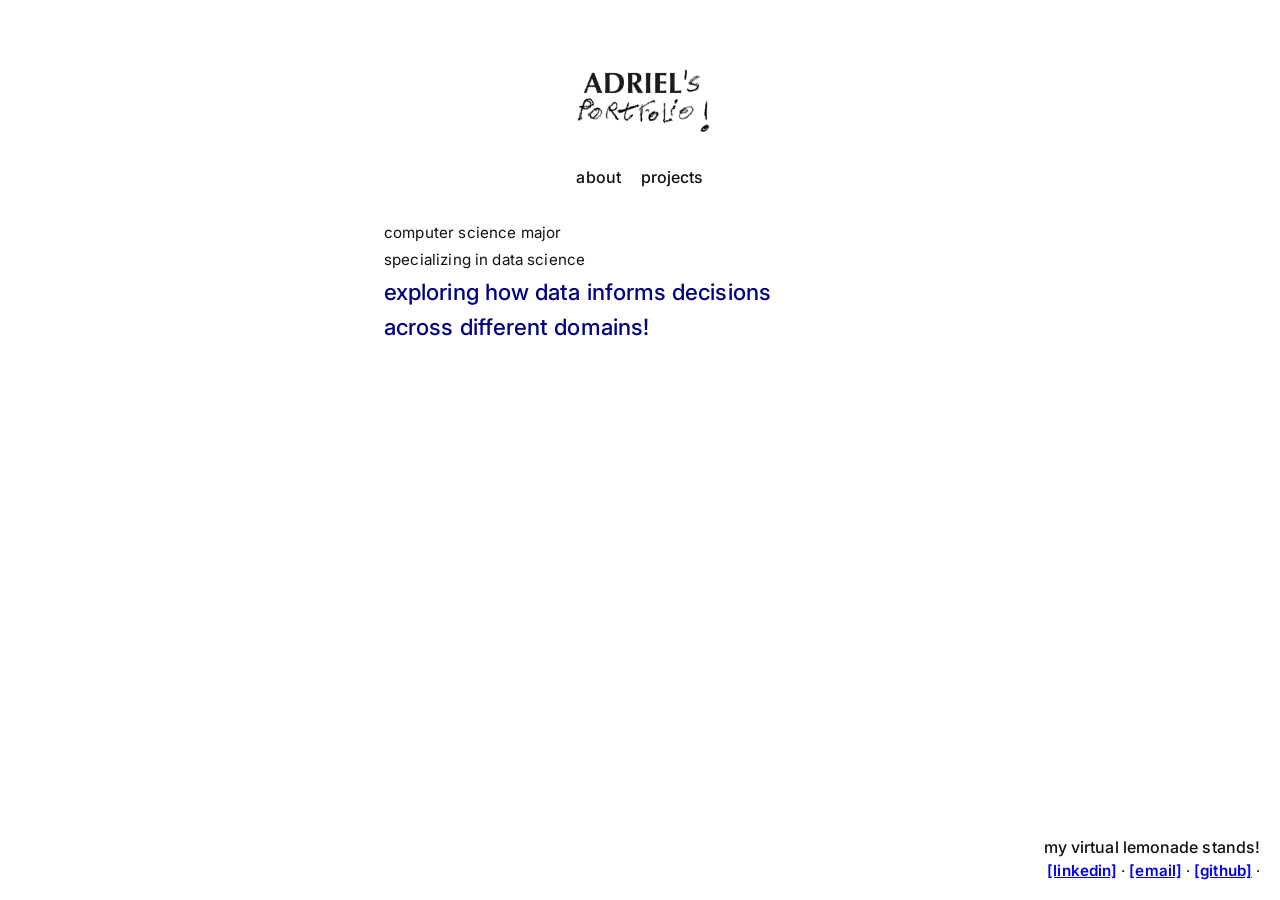
==== index.html @ 5a6264ba "update" ====
<!DOCTYPE html>
<html lang="en">
<head>
  <meta charset="UTF-8">
  <meta name="viewport" content="width=device-width, initial-scale=1.0">
  <title>adriel hakiem</title>
  <link rel="preconnect" href="https://fonts.googleapis.com">
  <link rel="preconnect" href="https://fonts.gstatic.com" crossorigin>
  <link href="https://fonts.googleapis.com/css2?family=Inter:wght@300;400;500;600&display=swap" rel="stylesheet">
  <style>
    * {
      box-sizing: border-box;
      margin: 0;
      padding: 0;
    }
    .contact-blurb {
      position: fixed;
      right: 20px;
      bottom: 20px;
      text-align: right;
      max-width: 90vw;
      z-index: 10;
    }
    .contact-blurb .heading {
      font-size: 1rem;
      font-weight: 500;
      color: #111111;
      margin-bottom: 0.25rem;
    }
    .contact-blurb .links {
      font-size: 0.95rem;
    }
    .contact-blurb .links a {
      font-weight: 600; /* bold */
    }
    body {
      font-family: 'Inter', system-ui, -apple-system, 'Segoe UI', Roboto, 'Helvetica Neue', Arial, sans-serif;
      -webkit-font-smoothing: antialiased;
      -moz-osx-font-smoothing: grayscale;
      background-color: #ffffff;
      color: #111111;
      display: flex;
      flex-direction: column;
      align-items: center;
      justify-content: flex-start;
      min-height: 100vh;
      padding-top: 3.5rem;
      text-align: center;
      text-transform: lowercase;
      letter-spacing: 0.005em;
    }
    .logo {
      max-width: 180px;
      height: auto;
      margin-bottom: 1.25rem;
    }
    nav {
      display: flex;
      gap: 1.25rem;
      margin-bottom: 2.25rem;
    }
    nav a {
      text-decoration: none;
      color: #111111;
      font-weight: 500;
      transition: opacity 0.2s ease;
    }
    nav a:hover {
      opacity: 0.7;
      text-decoration: none;
    }
    .section-title {
      font-size: 1.25rem;
      font-weight: bold;
      text-decoration: underline;
      margin: 2rem 0 1rem;
    }
    .entry {
      font-size: 1rem;
      margin-bottom: 2rem;
    }
    .tag {
      font-size: 0.95rem;
      color: #111111; /* black */
      margin-bottom: 0.5rem;
      letter-spacing: 0.01em;
      font-weight: 400;
    }
    .subhead {
      font-size: 1.4rem;
      line-height: 1.35;
      font-weight: 500;
      margin-bottom: 0.25rem;
      color: #000080; /* navy */
    }
    .intro {
      width: 100%;
      max-width: 560px;
      margin: 0 auto;
      padding: 0 24px;
      text-align: left;
    }

    @media (max-width: 768px) {
      body {
        padding-top: 3rem;
      }
      .logo {
        max-width: 138px;
        margin-bottom: 1rem;
      }
      nav {
        gap: 1rem;
        margin-bottom: 1.75rem;
      }
      .section-title {
        font-size: 1.1rem;
        margin: 1.5rem 0 1rem;
      }
      .entry {
        font-size: 0.95rem;
        margin-bottom: 1.5rem;
      }
      .tag {
        font-size: 0.9rem;
      }
      .subhead {
        font-size: 1.2rem;
      }
      .intro {
        max-width: 540px;
        padding: 0 16px;
      }
      .contact-blurb {
        right: 16px;
        bottom: 16px;
      }
      .contact-blurb .heading {
        font-size: 0.95rem;
      }
      .contact-blurb .links {
        font-size: 0.9rem;
      }
    }
  </style>
</head>
<body>
  <img src="images/logo_transparent-2.png" alt="adriel hakiem logo" class="logo">

  <nav>
    <a href="index.html">about</a>
    <a href="projects.html">projects</a>
  </nav>

  <div class="intro">
    <p class="tag">computer science major</p>
    <p class="tag">specializing in data science</p>
    <h2 class="subhead">exploring how data informs decisions</h2>
    <h2 class="subhead">across different domains!</h2>
  </div>

  <div class="contact-blurb">
    <div class="heading">my virtual lemonade stands!</div>
    <div class="links">
      <a href="https://www.linkedin.com/in/adrielhakiem/" target="_blank" rel="noopener noreferrer">[linkedin]</a> &middot;
      <a href="mailto:adrielhakiiem@gmail.com">[email]</a> &middot;
      <a href="https://github.com/adrielhakiiem" target="_blank" rel="noopener noreferrer">[github]</a> &middot;
      <!-- <a href="https://www.goodreads.com/user/show/137250858-adriel-hakiem" target="_blank" rel="noopener noreferrer">[goodreads]</a> --> 
    </div>
  </div>
</body>
</html>
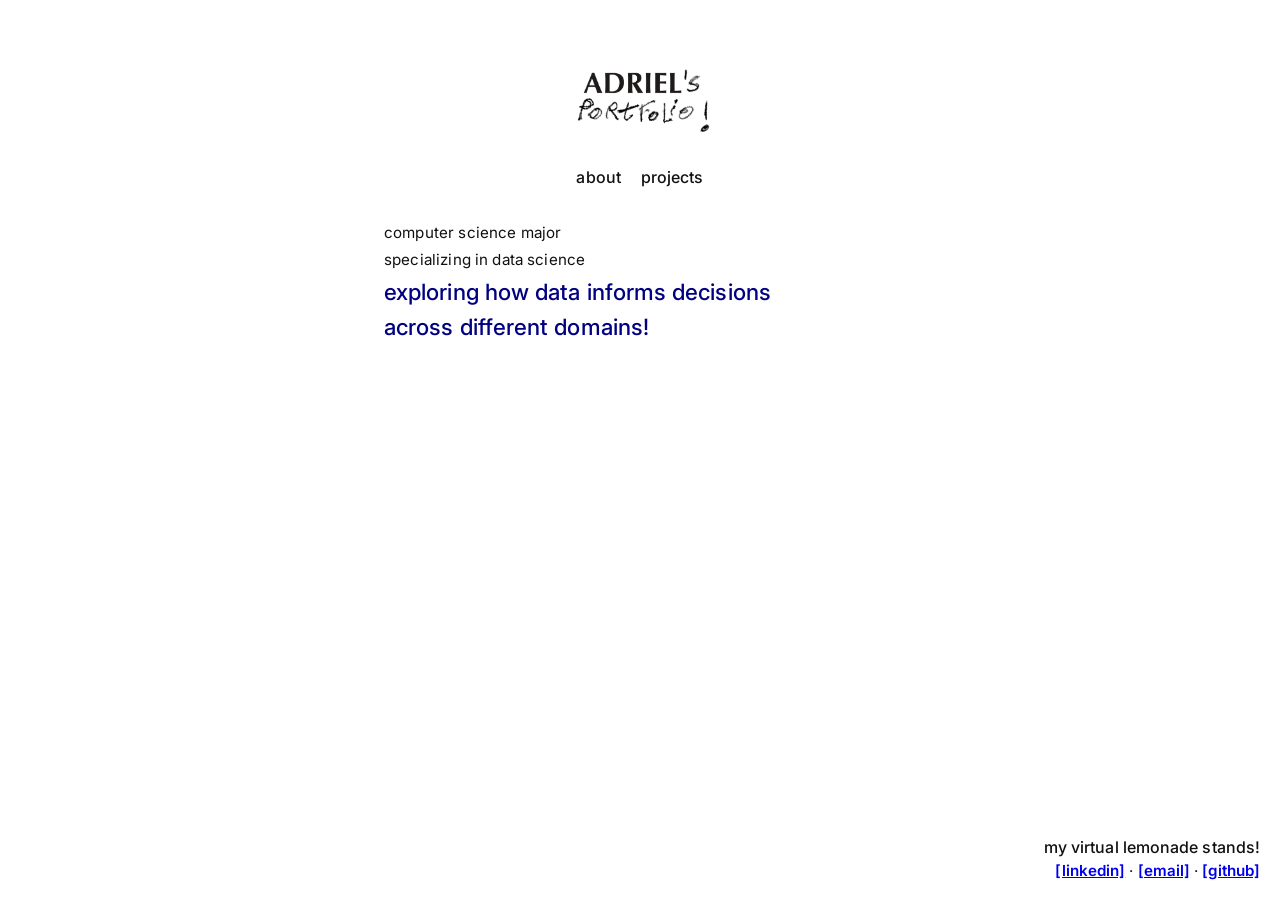
==== commit c3e3d2d6: "remove dot" ====
--- a/index.html
+++ b/index.html
@@ -164,7 +164,7 @@
     <div class="links">
       <a href="https://www.linkedin.com/in/adrielhakiem/" target="_blank" rel="noopener noreferrer">[linkedin]</a> &middot;
       <a href="mailto:adrielhakiiem@gmail.com">[email]</a> &middot;
-      <a href="https://github.com/adrielhakiiem" target="_blank" rel="noopener noreferrer">[github]</a> &middot;
+      <a href="https://github.com/adrielhakiiem" target="_blank" rel="noopener noreferrer">[github]</a>
       <!-- <a href="https://www.goodreads.com/user/show/137250858-adriel-hakiem" target="_blank" rel="noopener noreferrer">[goodreads]</a> --> 
     </div>
   </div>
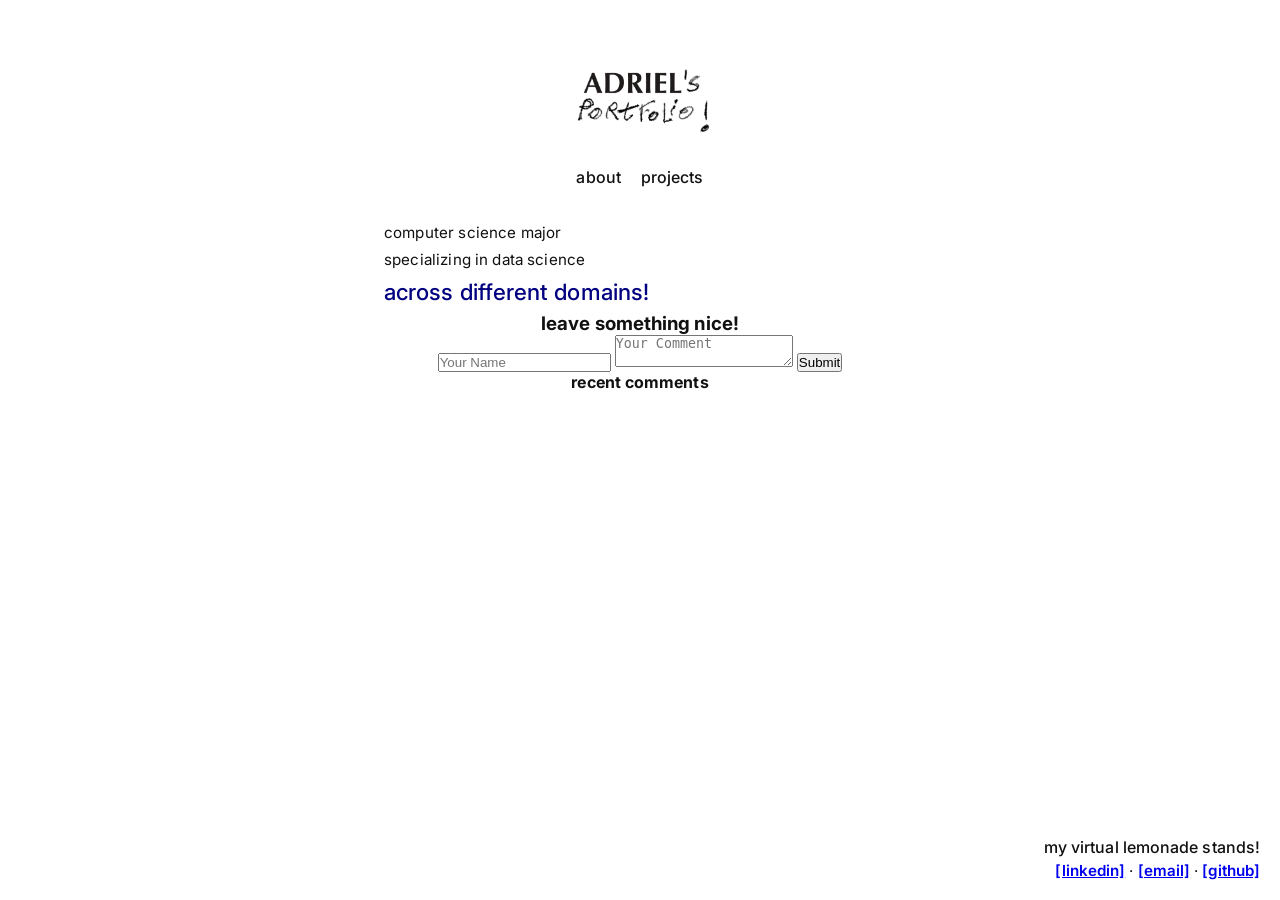
==== commit 5b598e29: "added guestbook, deleted stress-level-prediction, and added server.js for guestbook functionality" ====
--- a/index.html
+++ b/index.html
@@ -155,8 +155,28 @@
   <div class="intro">
     <p class="tag">computer science major</p>
     <p class="tag">specializing in data science</p>
-    <h2 class="subhead">exploring how data informs decisions</h2>
     <h2 class="subhead">across different domains!</h2>
+  </div>
+
+  <div class="guestbook">
+    <h3 class="guestbook-heading">Leave something nice!</h3>
+    <div class="guestbook-container">
+      <!-- Input Section -->
+      <div class="guestbook-input">
+        <form id="guestbook-form">
+          <input type="text" name="name" placeholder="Your Name" required>
+          <textarea name="comment" placeholder="Your Comment" required></textarea>
+          <button type="submit">Submit</button>
+        </form>
+      </div>
+      <!-- Comments Section -->
+      <div class="guestbook-comments">
+        <h4>Recent Comments</h4>
+        <ul id="comments-list">
+          <!-- Comments will be dynamically added here -->
+        </ul>
+      </div>
+    </div>
   </div>
 
   <div class="contact-blurb">
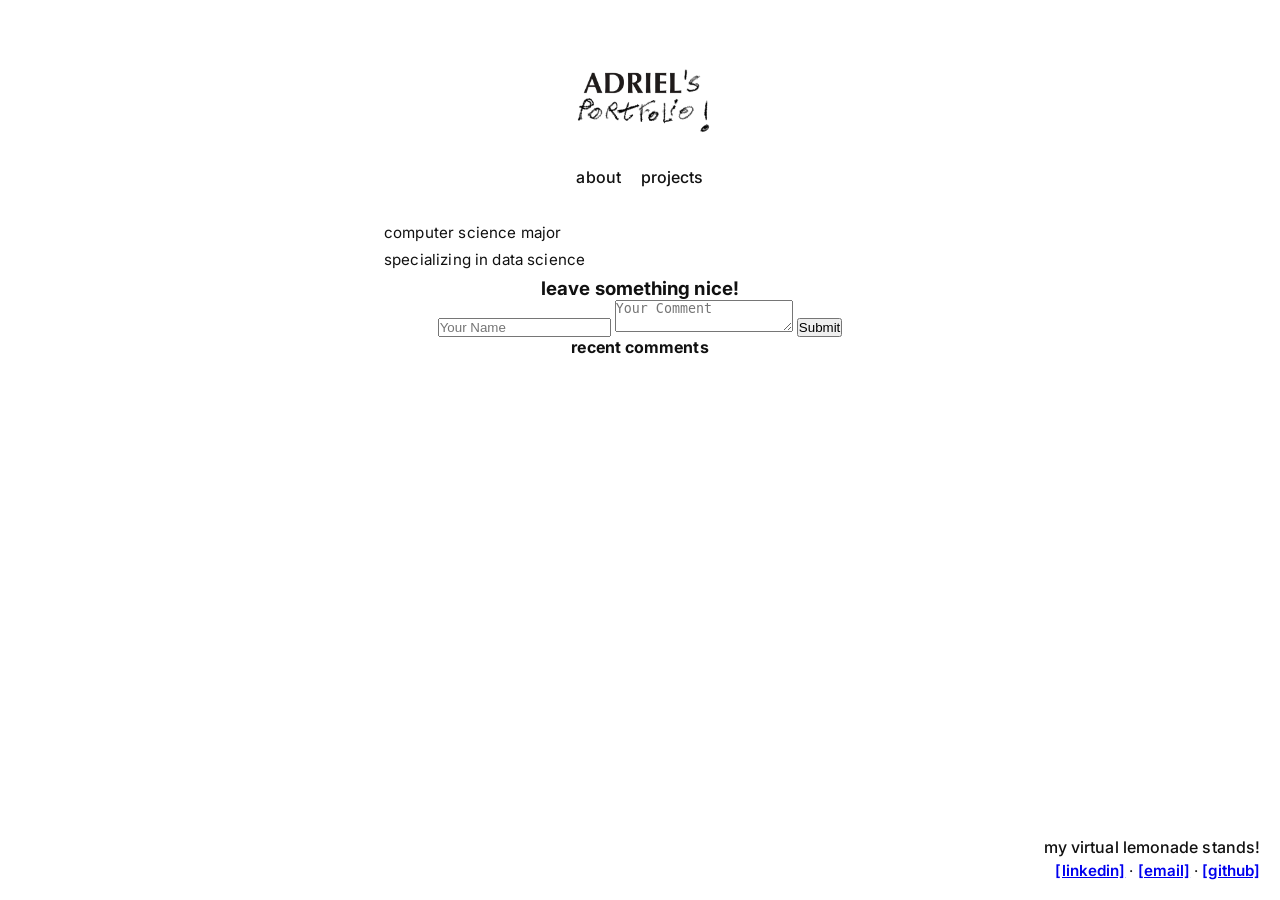
==== commit d0902734: "fix typo" ====
--- a/index.html
+++ b/index.html
@@ -155,7 +155,6 @@
   <div class="intro">
     <p class="tag">computer science major</p>
     <p class="tag">specializing in data science</p>
-    <h2 class="subhead">across different domains!</h2>
   </div>
 
   <div class="guestbook">
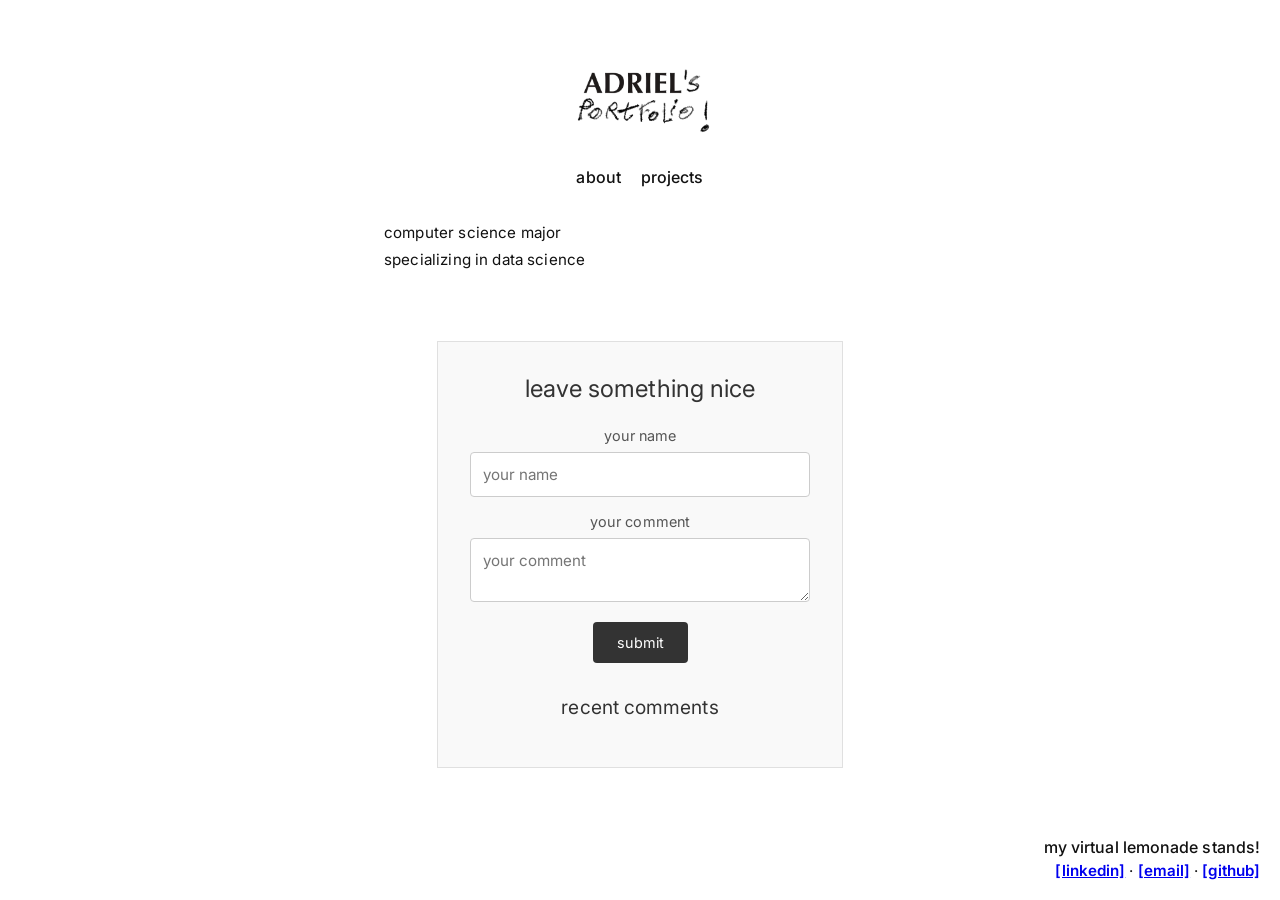
==== commit 8ac6b596: "update design" ====
--- a/index.html
+++ b/index.html
@@ -143,6 +143,7 @@
       }
     }
   </style>
+  <link rel="stylesheet" href="guestbook.css">
 </head>
 <body>
   <img src="images/logo_transparent-2.png" alt="adriel hakiem logo" class="logo">
@@ -158,19 +159,21 @@
   </div>
 
   <div class="guestbook">
-    <h3 class="guestbook-heading">Leave something nice!</h3>
+    <h3 class="guestbook-heading">leave something nice</h3>
     <div class="guestbook-container">
       <!-- Input Section -->
       <div class="guestbook-input">
         <form id="guestbook-form">
-          <input type="text" name="name" placeholder="Your Name" required>
-          <textarea name="comment" placeholder="Your Comment" required></textarea>
-          <button type="submit">Submit</button>
+          <label for="name">your name</label>
+          <input type="text" id="name" name="name" placeholder="your name" required>
+          <label for="comment">your comment</label>
+          <textarea id="comment" name="comment" placeholder="your comment" required></textarea>
+          <button type="submit">submit</button>
         </form>
       </div>
       <!-- Comments Section -->
       <div class="guestbook-comments">
-        <h4>Recent Comments</h4>
+        <h4>recent comments</h4>
         <ul id="comments-list">
           <!-- Comments will be dynamically added here -->
         </ul>
--- a/guestbook.css
+++ b/guestbook.css
@@ -0,0 +1,86 @@
+/* Guestbook Section Styles */
+.guestbook {
+  margin: 4rem auto;
+  padding: 2rem;
+  max-width: 600px;
+  border: 1px solid #e0e0e0;
+  background-color: #f9f9f9;
+  font-family: 'Inter', sans-serif;
+}
+
+.guestbook-heading {
+  font-size: 1.5rem;
+  font-weight: 400;
+  text-transform: lowercase;
+  color: #333;
+  margin-bottom: 1.5rem;
+}
+
+.guestbook-container {
+  display: flex;
+  flex-direction: column;
+  gap: 2rem;
+}
+
+.guestbook-input label {
+  display: block;
+  font-size: 0.9rem;
+  color: #555;
+  margin-bottom: 0.5rem;
+  text-transform: lowercase;
+}
+
+.guestbook-input input,
+.guestbook-input textarea {
+  width: 100%;
+  padding: 0.75rem;
+  border: 1px solid #ccc;
+  border-radius: 4px;
+  font-size: 0.95rem;
+  font-family: inherit;
+  color: #333;
+  background-color: #fff;
+  margin-bottom: 1rem;
+}
+
+.guestbook-input input:focus,
+.guestbook-input textarea:focus {
+  outline: none;
+  border-color: #888;
+}
+
+.guestbook-input button {
+  padding: 0.75rem 1.5rem;
+  font-size: 0.9rem;
+  font-family: inherit;
+  color: #fff;
+  background-color: #333;
+  border: none;
+  border-radius: 4px;
+  cursor: pointer;
+  text-transform: lowercase;
+}
+
+.guestbook-input button:hover {
+  background-color: #555;
+}
+
+.guestbook-comments h4 {
+  font-size: 1.2rem;
+  font-weight: 400;
+  color: #333;
+  margin-bottom: 1rem;
+  text-transform: lowercase;
+}
+
+.guestbook-comments ul {
+  list-style: none;
+  padding: 0;
+}
+
+.guestbook-comments ul li {
+  padding: 0.5rem 0;
+  border-bottom: 1px solid #e0e0e0;
+  font-size: 0.9rem;
+  color: #555;
+}
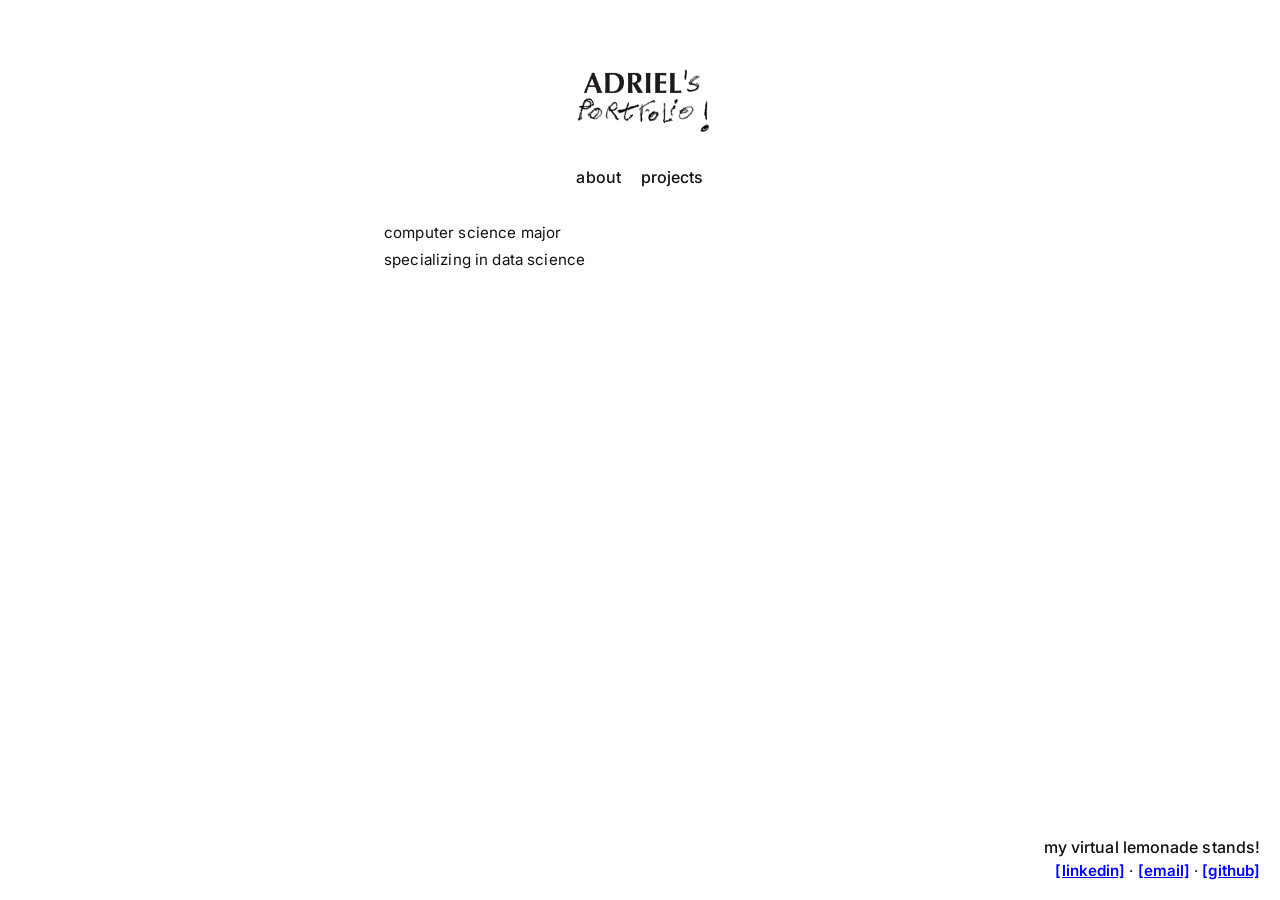
==== commit de19225a: "delete guestbook" ====
--- a/index.html
+++ b/index.html
@@ -158,29 +158,6 @@
     <p class="tag">specializing in data science</p>
   </div>
 
-  <div class="guestbook">
-    <h3 class="guestbook-heading">leave something nice</h3>
-    <div class="guestbook-container">
-      <!-- Input Section -->
-      <div class="guestbook-input">
-        <form id="guestbook-form">
-          <label for="name">your name</label>
-          <input type="text" id="name" name="name" placeholder="your name" required>
-          <label for="comment">your comment</label>
-          <textarea id="comment" name="comment" placeholder="your comment" required></textarea>
-          <button type="submit">submit</button>
-        </form>
-      </div>
-      <!-- Comments Section -->
-      <div class="guestbook-comments">
-        <h4>recent comments</h4>
-        <ul id="comments-list">
-          <!-- Comments will be dynamically added here -->
-        </ul>
-      </div>
-    </div>
-  </div>
-
   <div class="contact-blurb">
     <div class="heading">my virtual lemonade stands!</div>
     <div class="links">
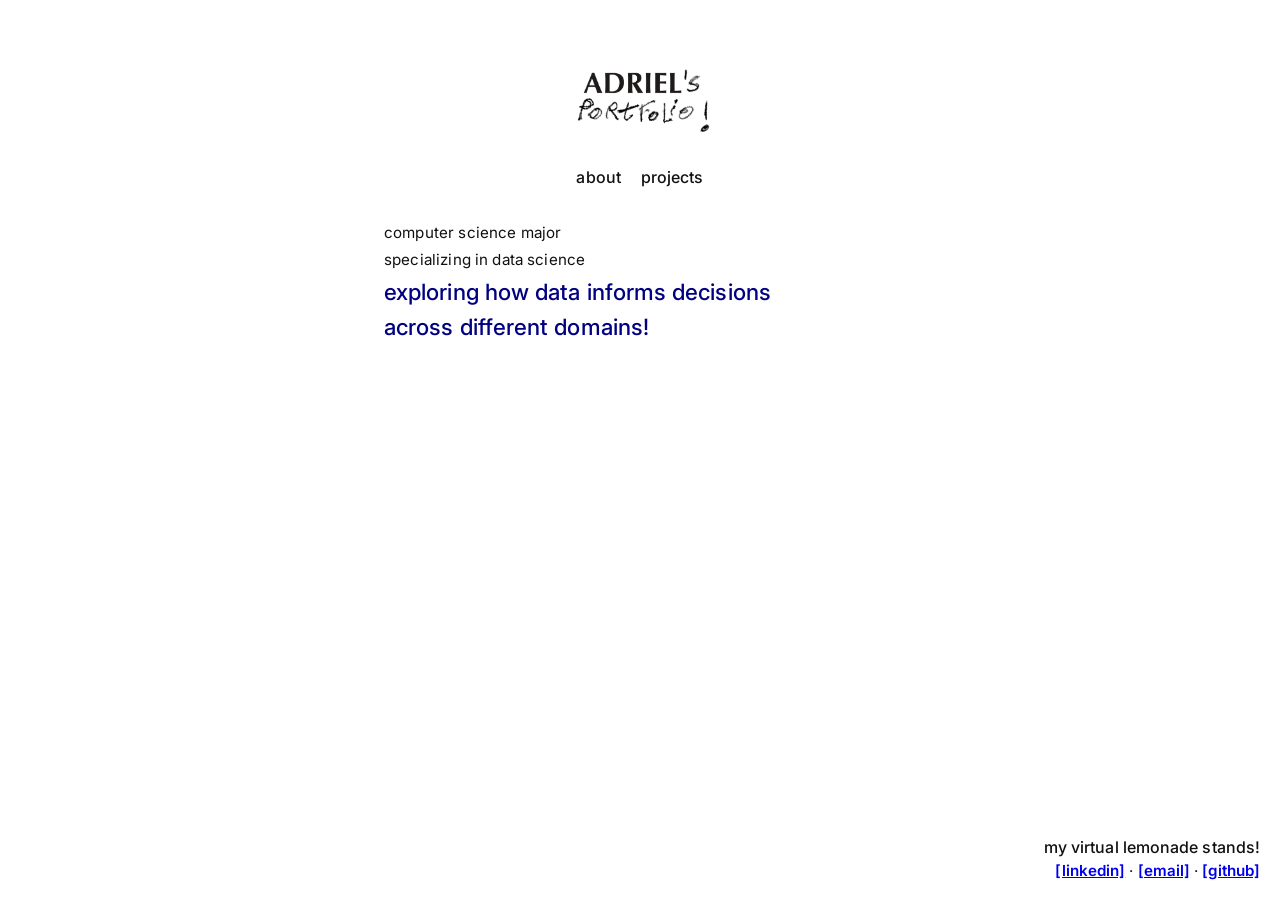
==== commit 602d1ad5: "changed visuals + added writings section + future article" ====
--- a/index.html
+++ b/index.html
@@ -143,7 +143,6 @@
       }
     }
   </style>
-  <link rel="stylesheet" href="guestbook.css">
 </head>
 <body>
   <img src="images/logo_transparent-2.png" alt="adriel hakiem logo" class="logo">
@@ -156,6 +155,8 @@
   <div class="intro">
     <p class="tag">computer science major</p>
     <p class="tag">specializing in data science</p>
+    <h2 class="subhead">exploring how data informs decisions</h2>
+    <h2 class="subhead">across different domains!</h2>
   </div>
 
   <div class="contact-blurb">
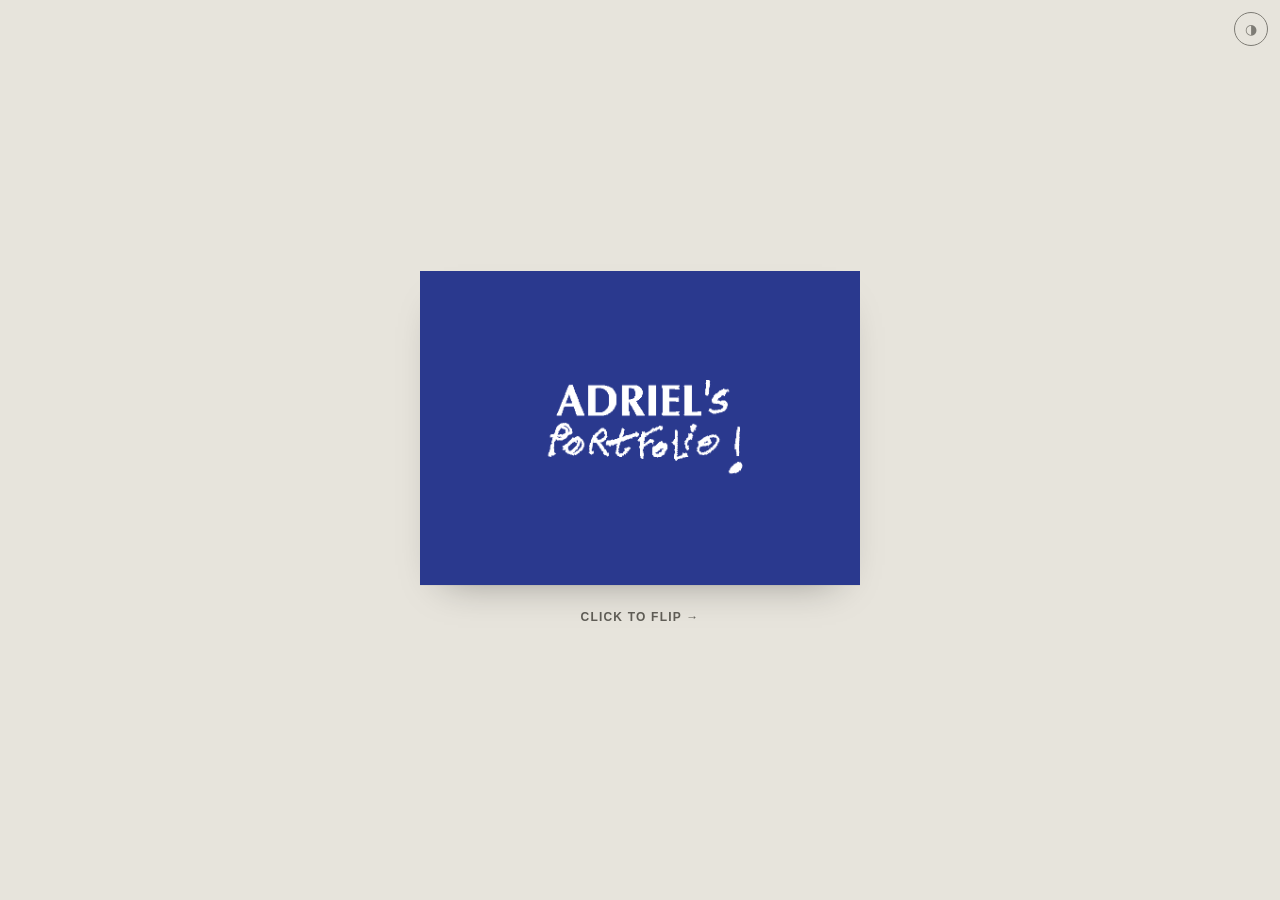
==== commit 4bd0dcfe: "Redesign portfolio" ====
--- a/index.html
+++ b/index.html
@@ -1,172 +1,159 @@
-<!DOCTYPE html>
+<!doctype html>
 <html lang="en">
 <head>
-  <meta charset="UTF-8">
-  <meta name="viewport" content="width=device-width, initial-scale=1.0">
-  <title>adriel hakiem</title>
-  <link rel="preconnect" href="https://fonts.googleapis.com">
-  <link rel="preconnect" href="https://fonts.gstatic.com" crossorigin>
-  <link href="https://fonts.googleapis.com/css2?family=Inter:wght@300;400;500;600&display=swap" rel="stylesheet">
-  <style>
-    * {
-      box-sizing: border-box;
-      margin: 0;
-      padding: 0;
-    }
-    .contact-blurb {
-      position: fixed;
-      right: 20px;
-      bottom: 20px;
-      text-align: right;
-      max-width: 90vw;
-      z-index: 10;
-    }
-    .contact-blurb .heading {
-      font-size: 1rem;
-      font-weight: 500;
-      color: #111111;
-      margin-bottom: 0.25rem;
-    }
-    .contact-blurb .links {
-      font-size: 0.95rem;
-    }
-    .contact-blurb .links a {
-      font-weight: 600; /* bold */
-    }
-    body {
-      font-family: 'Inter', system-ui, -apple-system, 'Segoe UI', Roboto, 'Helvetica Neue', Arial, sans-serif;
-      -webkit-font-smoothing: antialiased;
-      -moz-osx-font-smoothing: grayscale;
-      background-color: #ffffff;
-      color: #111111;
-      display: flex;
-      flex-direction: column;
-      align-items: center;
-      justify-content: flex-start;
-      min-height: 100vh;
-      padding-top: 3.5rem;
-      text-align: center;
-      text-transform: lowercase;
-      letter-spacing: 0.005em;
-    }
-    .logo {
-      max-width: 180px;
-      height: auto;
-      margin-bottom: 1.25rem;
-    }
-    nav {
-      display: flex;
-      gap: 1.25rem;
-      margin-bottom: 2.25rem;
-    }
-    nav a {
-      text-decoration: none;
-      color: #111111;
-      font-weight: 500;
-      transition: opacity 0.2s ease;
-    }
-    nav a:hover {
-      opacity: 0.7;
-      text-decoration: none;
-    }
-    .section-title {
-      font-size: 1.25rem;
-      font-weight: bold;
-      text-decoration: underline;
-      margin: 2rem 0 1rem;
-    }
-    .entry {
-      font-size: 1rem;
-      margin-bottom: 2rem;
-    }
-    .tag {
-      font-size: 0.95rem;
-      color: #111111; /* black */
-      margin-bottom: 0.5rem;
-      letter-spacing: 0.01em;
-      font-weight: 400;
-    }
-    .subhead {
-      font-size: 1.4rem;
-      line-height: 1.35;
-      font-weight: 500;
-      margin-bottom: 0.25rem;
-      color: #000080; /* navy */
-    }
-    .intro {
-      width: 100%;
-      max-width: 560px;
-      margin: 0 auto;
-      padding: 0 24px;
-      text-align: left;
-    }
+<meta charset="utf-8">
+<meta name="viewport" content="width=device-width, initial-scale=1, viewport-fit=cover">
+<style>html,body{margin:0;padding:0}*{box-sizing:border-box}img{max-width:100%}</style>
+<title>Adriel — Card</title>
+<style>
+  /* Layout: a single flip card on a toggled ground. Front = royal-blue + white logo;
+     click to flip to the Swiss back (contacts + page nav). All back text black, Helvetica. */
+  :root{
+    --ground:#E7E4DC; --ground-fg:#17150F;
+    --ar:1.4/1; --cardw:min(92vw,440px);
+    --royal:#2A398E; --royal-ink:#F3F5FF;
+    --paper:#F6F5F1; --ink:#111111;
+    --sans:'Helvetica Neue',Helvetica,Arial,sans-serif;
+    --shadow:0 1px 0 rgba(0,0,0,.04), 0 18px 40px -24px rgba(0,0,0,.4);
+  }
+  @media (prefers-color-scheme:dark){ :root:not([data-theme="light"]){
+    --ground:#0A0A0B; --ground-fg:#EDEBE6;
+    --shadow:0 0 0 1px rgba(255,255,255,.05), 0 26px 60px -30px rgba(0,0,0,.85);
+    color-scheme:dark;
+  }}
+  :root[data-theme="dark"]{
+    --ground:#0A0A0B; --ground-fg:#EDEBE6;
+    --shadow:0 0 0 1px rgba(255,255,255,.05), 0 26px 60px -30px rgba(0,0,0,.85);
+    color-scheme:dark;
+  }
 
-    @media (max-width: 768px) {
-      body {
-        padding-top: 3rem;
-      }
-      .logo {
-        max-width: 138px;
-        margin-bottom: 1rem;
-      }
-      nav {
-        gap: 1rem;
-        margin-bottom: 1.75rem;
-      }
-      .section-title {
-        font-size: 1.1rem;
-        margin: 1.5rem 0 1rem;
-      }
-      .entry {
-        font-size: 0.95rem;
-        margin-bottom: 1.5rem;
-      }
-      .tag {
-        font-size: 0.9rem;
-      }
-      .subhead {
-        font-size: 1.2rem;
-      }
-      .intro {
-        max-width: 540px;
-        padding: 0 16px;
-      }
-      .contact-blurb {
-        right: 16px;
-        bottom: 16px;
-      }
-      .contact-blurb .heading {
-        font-size: 0.95rem;
-      }
-      .contact-blurb .links {
-        font-size: 0.9rem;
-      }
-    }
-  </style>
+  *{box-sizing:border-box}
+  body{ background:var(--ground); color:var(--ground-fg); font-family:var(--sans); min-height:100%; }
+
+  .stage{
+    min-height:100dvh;
+    display:flex; flex-direction:column; align-items:center; justify-content:center;
+    padding-block:clamp(34px,8vh,74px);
+    padding-left:max(16px,env(safe-area-inset-left,0px));
+    padding-right:max(16px,env(safe-area-inset-right,0px));
+  }
+  .wrap{ display:flex; flex-direction:column; align-items:center; gap:clamp(14px,3.4vw,20px); width:var(--cardw); }
+
+  /* ---- FLIP ---- */
+  .flip{ width:100%; aspect-ratio:var(--ar); perspective:1500px; }
+  .flip__inner{ position:relative; width:100%; height:100%; transform-style:preserve-3d; transition:transform .6s cubic-bezier(.22,.61,.36,1); }
+  .flip.is-flipped .flip__inner{ transform:rotateY(180deg); }
+  .face{ position:absolute; inset:0; border-radius:0; box-shadow:var(--shadow); overflow:hidden; backface-visibility:hidden; -webkit-backface-visibility:hidden; }
+  .flip:not(.is-flipped) .back{ pointer-events:none; }
+  .flip.is-flipped .front{ pointer-events:none; }
+
+  /* front */
+  .front{ background:var(--royal); display:grid; place-items:center; padding:clamp(26px,8%,44px); cursor:pointer; }
+  .front .logo{ width:72%; max-width:300px; height:auto; display:block; }
+  .front:focus-visible{ outline:3px solid var(--royal-ink); outline-offset:-3px; }
+
+  /* back */
+  .back{ background:var(--paper); color:var(--ink); transform:rotateY(180deg); padding:clamp(18px,5.2%,26px); display:flex; flex-direction:column; align-items:flex-start; gap:clamp(9px,2.6%,14px); }
+  .blk{ display:flex; flex-direction:column; line-height:1.35; }
+  .nm{ font-size:clamp(16px,4.4vw,19px); font-weight:700; letter-spacing:.005em; }
+  .rl{ font-size:clamp(13px,3.6vw,15px); font-weight:700; }
+  .loc{ font-size:clamp(13px,3.6vw,15px); font-weight:400; }
+
+  .contact{ display:flex; flex-direction:column; padding-left:clamp(24px,9%,42px); line-height:1.4; }
+  .ln{ font-size:clamp(13px,3.6vw,15px); font-weight:400; color:var(--ink); text-decoration:none; width:fit-content; max-width:100%; position:relative; padding:1px 0; overflow:hidden; text-overflow:ellipsis; white-space:nowrap; }
+  .ln::after{ content:""; position:absolute; left:0; right:100%; bottom:1px; height:1.5px; background:var(--ink); transition:right .16s ease; }
+  .ln:hover::after, .ln:focus-visible::after{ right:0; }
+  .ln:focus-visible{ outline:none; }
+
+  .nav{ align-self:flex-end; margin-top:auto; display:flex; flex-direction:column; align-items:flex-end; line-height:1.3; }
+  .nav a{ font-size:clamp(13px,3.6vw,15px); font-weight:700; color:var(--ink); text-decoration:none; position:relative; padding:1px 0; }
+  .nav a::after{ content:""; position:absolute; right:0; left:100%; bottom:1px; height:1.5px; background:var(--ink); transition:left .16s ease; }
+  .nav a:hover::after, .nav a:focus-visible::after{ left:0; }
+  .nav a:focus-visible{ outline:none; }
+
+  /* flip label */
+  .fliplabel{ background:none; border:0; color:var(--ground-fg); font-family:var(--sans); font-size:12px; letter-spacing:.1em; text-transform:uppercase; font-weight:600; cursor:pointer; opacity:.65; padding:5px 6px; transition:opacity .15s ease; }
+  .fliplabel:hover, .fliplabel:focus-visible{ opacity:1; }
+  .fliplabel:focus-visible{ outline:1px solid currentColor; outline-offset:3px; }
+
+  .theme{
+    position:fixed; top:env(safe-area-inset-top,0px); right:0;
+    margin:12px; margin-right:max(12px,env(safe-area-inset-right,0px));
+    width:34px; height:34px; border-radius:50%;
+    border:1px solid currentColor; background:transparent; color:var(--ground-fg);
+    opacity:.5; cursor:pointer; font-size:14px; line-height:1; display:grid; place-items:center; transition:opacity .15s ease;
+  }
+  .theme:hover{ opacity:1; }
+
+  @media (prefers-reduced-motion:reduce){ .flip__inner, .ln::after, .nav a::after{ transition:none } }
+</style>
 </head>
 <body>
-  <img src="images/logo_transparent-2.png" alt="adriel hakiem logo" class="logo">
+<button class="theme" id="theme" aria-label="Toggle light / dark">◑</button>
 
-  <nav>
-    <a href="index.html">about</a>
-    <a href="projects.html">projects</a>
-  </nav>
+<main class="stage">
+  <div class="wrap">
+    <div class="flip" id="flip">
+      <div class="flip__inner">
 
-  <div class="intro">
-    <p class="tag">computer science major</p>
-    <p class="tag">specializing in data science</p>
-    <h2 class="subhead">exploring how data informs decisions</h2>
-    <h2 class="subhead">across different domains!</h2>
+        <article class="face front" id="frontFace" role="button" tabindex="0" aria-label="Flip card to contact details">
+          <img class="logo" src="[data-uri]" alt="Mohamad Adriel Hakiem — Portfolio">
+        </article>
+
+        <article class="face back">
+          <div class="blk">
+            <div class="nm">Mohamad Adriel Hakiem</div>
+            <div class="rl">Data Engineer</div>
+          </div>
+
+          <div class="blk">
+            <div class="loc">Kuala Lumpur</div>
+            <div class="loc">Malaysia</div>
+          </div>
+
+          <div class="contact">
+            <a class="ln" href="mailto:adrielhakiiem@gmail.com">adrielhakiiem@gmail.com</a>
+            <a class="ln" href="https://github.com/adrielhakiiem" target="_blank" rel="noopener">github.com/adrielhakiiem</a>
+            <a class="ln" href="https://www.linkedin.com/in/adrielhakiem/" target="_blank" rel="noopener">in/adrielhakiem</a>
+          </div>
+
+          <nav class="nav">
+            <a href="about.html">about</a>
+            <a href="projects.html">projects</a>
+            <a href="writings.html">writings</a>
+          </nav>
+        </article>
+
+      </div>
+    </div>
+
+    <button class="fliplabel" id="fliplabel" aria-controls="flip">click to flip →</button>
   </div>
+</main>
 
-  <div class="contact-blurb">
-    <div class="heading">my virtual lemonade stands!</div>
-    <div class="links">
-      <a href="https://www.linkedin.com/in/adrielhakiem/" target="_blank" rel="noopener noreferrer">[linkedin]</a> &middot;
-      <a href="mailto:adrielhakiiem@gmail.com">[email]</a> &middot;
-      <a href="https://github.com/adrielhakiiem" target="_blank" rel="noopener noreferrer">[github]</a>
-      <!-- <a href="https://www.goodreads.com/user/show/137250858-adriel-hakiem" target="_blank" rel="noopener noreferrer">[goodreads]</a> --> 
-    </div>
-  </div>
+<script>
+  (function(){
+    var root=document.documentElement, btn=document.getElementById('theme');
+    var saved; try{ saved=localStorage.getItem('adriel-theme'); }catch(e){}
+    if(saved){ root.setAttribute('data-theme',saved); }
+    btn.addEventListener('click',function(){
+      var cur=root.getAttribute('data-theme');
+      var isDark = cur ? cur==='dark' : matchMedia('(prefers-color-scheme:dark)').matches;
+      var next = isDark ? 'light' : 'dark';
+      root.setAttribute('data-theme',next);
+      try{ localStorage.setItem('adriel-theme',next); }catch(e){}
+    });
+
+    var flip=document.getElementById('flip'), label=document.getElementById('fliplabel'), front=document.getElementById('frontFace');
+    function set(f){
+      flip.classList.toggle('is-flipped', f);
+      label.textContent = f ? '← flip back' : 'click to flip →';
+      front.setAttribute('aria-pressed', f ? 'true':'false');
+    }
+    label.addEventListener('click', function(){ set(!flip.classList.contains('is-flipped')); });
+    front.addEventListener('click', function(){ set(true); });
+    front.addEventListener('keydown', function(e){ if(e.key==='Enter'||e.key===' '){ e.preventDefault(); set(true); } });
+  })();
+</script>
 </body>
 </html>
